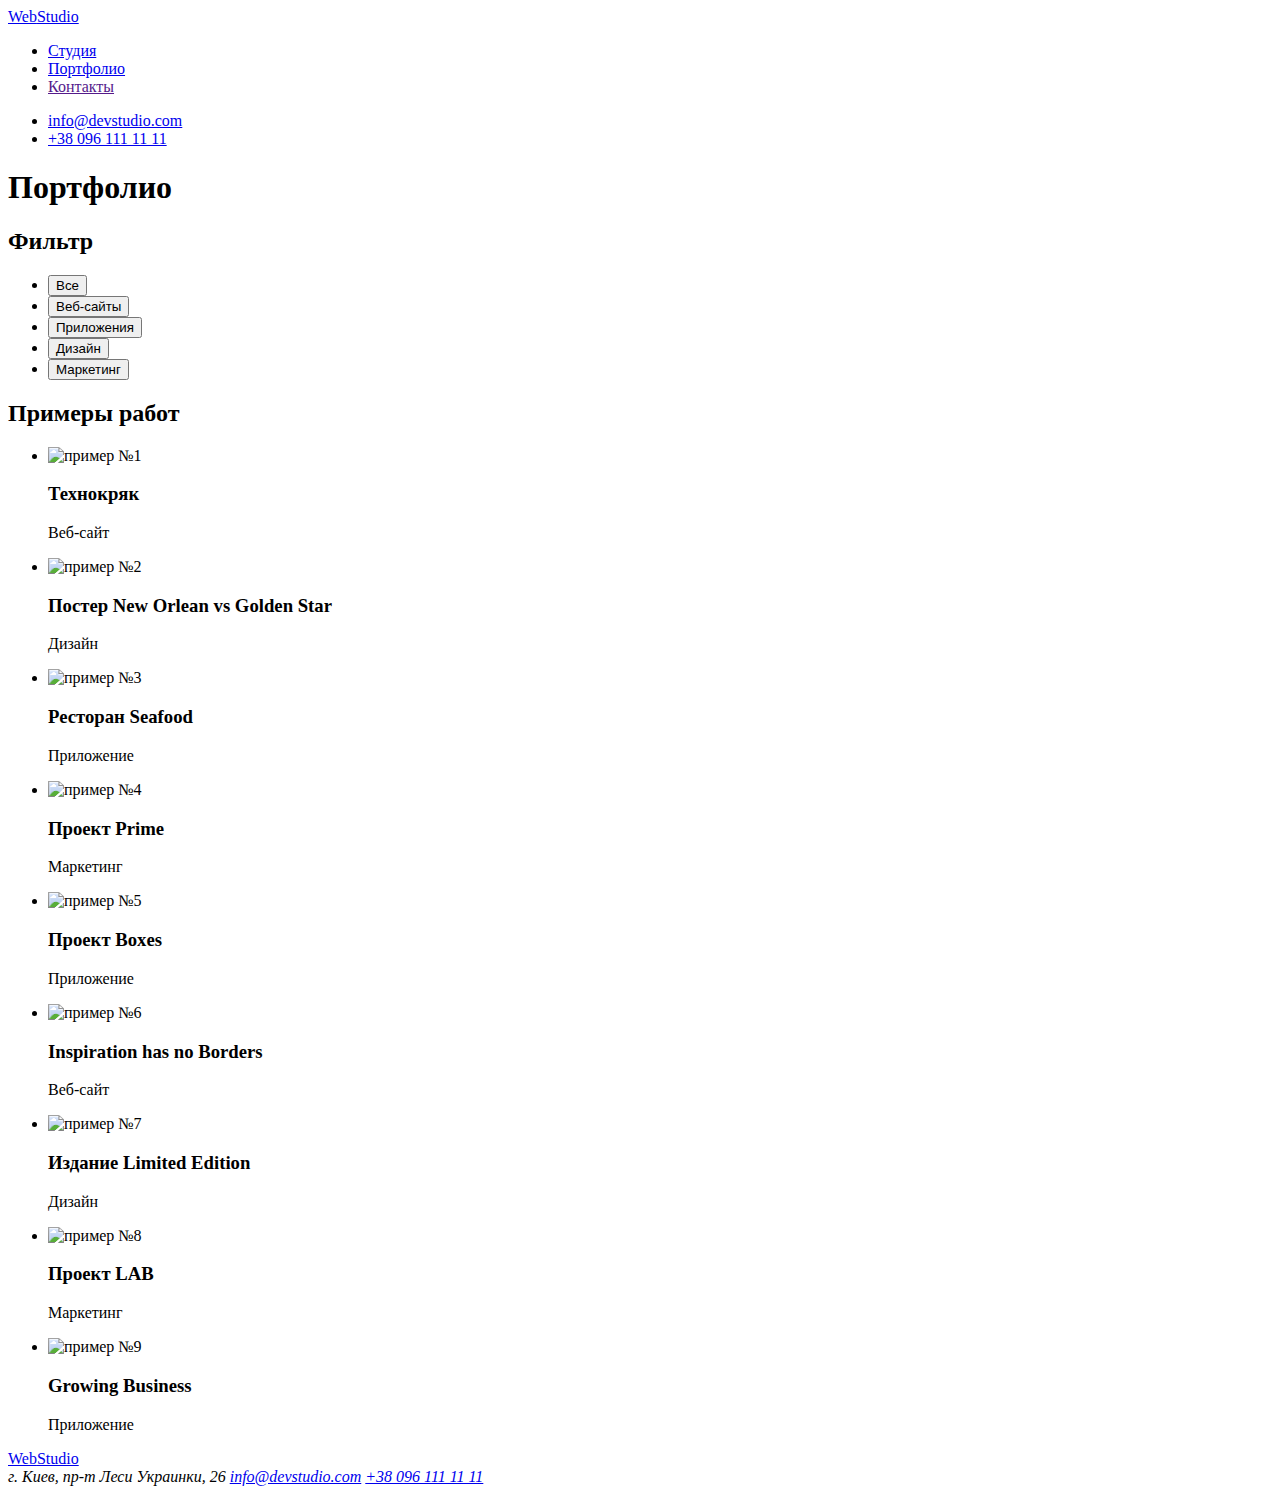
==== portfolio.html @ a3336d9d "Add files via upload" ====
<!DOCTYPE html>
<html lang="ru">
    <head>
        <meta charset="UTF-8">
        <meta http-equiv="X-UA-Compatible" content="IE=edge">
        <meta name="viewport" content="width=device-width, initial-scale=1.0">
        <title>WebStudio Портфолио</title>
        <link rel="preconnect" href="https://fonts.gstatic.com">
        <link href="https://fonts.googleapis.com/css2?family=Raleway:wght@700&family=Roboto:wght@400;500;700;900&display=swap" rel="stylesheet">
        <link rel="stylesheet" href="./css/styles.css">
    </head>
    <body>
        <!--Навигация-->
        <header>
            <nav>
                <a href="./" class="webstudio-link"><span class="web">Web</span><span class="studio">Studio</span></a>
                <ul class="list">
                    <li><a href="./studio.html" class="site-nav-link">Студия</a></li>
                    <li><a href="./portfolio.html" class="site-nav-link">Портфолио</a></li>
                    <li><a href="" class="site-nav-link">Контакты</a></li>
                </ul>
            </nav>
            <ul class="list">
                <li><a href="mailto:info@devstudio.com" class="contacts">info@devstudio.com</a></li>
                <li><a href="tel:+380961111111" class="contacts">+38 096 111 11 11</a></li>
            </ul>            
        </header>
        <main>
            <section>
                <h1 class="visually-hidden">Портфолио</h1>

                <!--Кнопки фильтра проектов-->
                <h2 class="visually-hidden">Фильтр</h2>
                <ul class="list">
                    <li><button type="button" class="button">Все</button></li>
                    <li><button type="button" class="button">Веб-сайты</button></li>
                    <li><button type="button" class="button">Приложения</button></li>
                    <li><button type="button" class="button">Дизайн</button></li>
                    <li><button type="button" class="button">Маркетинг</button></li>
                </ul>
                
                <!--Примеры работ-->
                <h2 class="visually-hidden">Примеры работ</h2>
                <ul class="list">
                    <li>
                        <img src="./images-portfolio/img-portfolio-1.jpg" alt="пример №1" width="370">
                        <h3 class="portfolio-item">Технокряк</h3>
                        <p class="portfolio-description">Веб-сайт</p>
                    </li>
                    <li>
                        <img src="./images-portfolio/img-portfolio-2.jpg" alt="пример №2" width="370">
                        <h3 class="portfolio-item">Постер New Orlean vs Golden Star</h3>
                        <p class="portfolio-description">Дизайн</p>
                    </li>
                    <li>
                        <img src="./images-portfolio/img-portfolio-3.jpg" alt="пример №3" width="370">
                        <h3 class="portfolio-item">Ресторан Seafood</h3>
                        <p class="portfolio-description">Приложение</p>
                    </li>
                    <li>
                        <img src="./images-portfolio/img-portfolio-4.jpg" alt="пример №4" width="370">
                        <h3 class="portfolio-item">Проект Prime</h3>
                        <p class="portfolio-description">Маркетинг</p>
                    </li>
                    <li>
                        <img src="./images-portfolio/img-portfolio-5.jpg" alt="пример №5" width="370">
                        <h3 class="portfolio-item">Проект Boxes</h3>
                        <p class="portfolio-description">Приложение</p>
                    </li>
                    <li>
                        <img src="./images-portfolio/img-portfolio-6.jpg" alt="пример №6" width="370">
                        <h3 class="portfolio-item">Inspiration has no Borders</h3>
                        <p class="portfolio-description">Веб-сайт</p>
                    </li>
                    <li>
                        <img src="./images-portfolio/img-portfolio-7.jpg" alt="пример №7" width="370">
                        <h3 class="portfolio-item">Издание Limited Edition</h3>
                        <p class="portfolio-description">Дизайн</p>
                    </li>
                    <li>
                        <img src="./images-portfolio/img-portfolio-8.jpg" alt="пример №8" width="370">
                        <h3 class="portfolio-item">Проект LAB</h3>
                        <p class="portfolio-description">Маркетинг</p>
                    </li>
                    <li>
                        <img src="./images-portfolio/img-portfolio-9.jpg" alt="пример №9" width="370">
                        <h3 class="portfolio-item">Growing Business</h3>
                        <p class="portfolio-description">Приложение</p>
                    </li>
                </ul>
            </section>
        </main>
        <footer>
            <a href="/" class="webstudio-link"><span class="web">Web</span><span class="studio-footer">Studio</span></a>
            <address class="address">
                г. Киев, пр-т Леси Украинки, 26
                <a href="mailto:info@devstudio.com">info@devstudio.com</a>
                <a href="tel:+380961111111">+38 096 111 11 11</a>
            </address>
        </footer>
    </body>
</html>
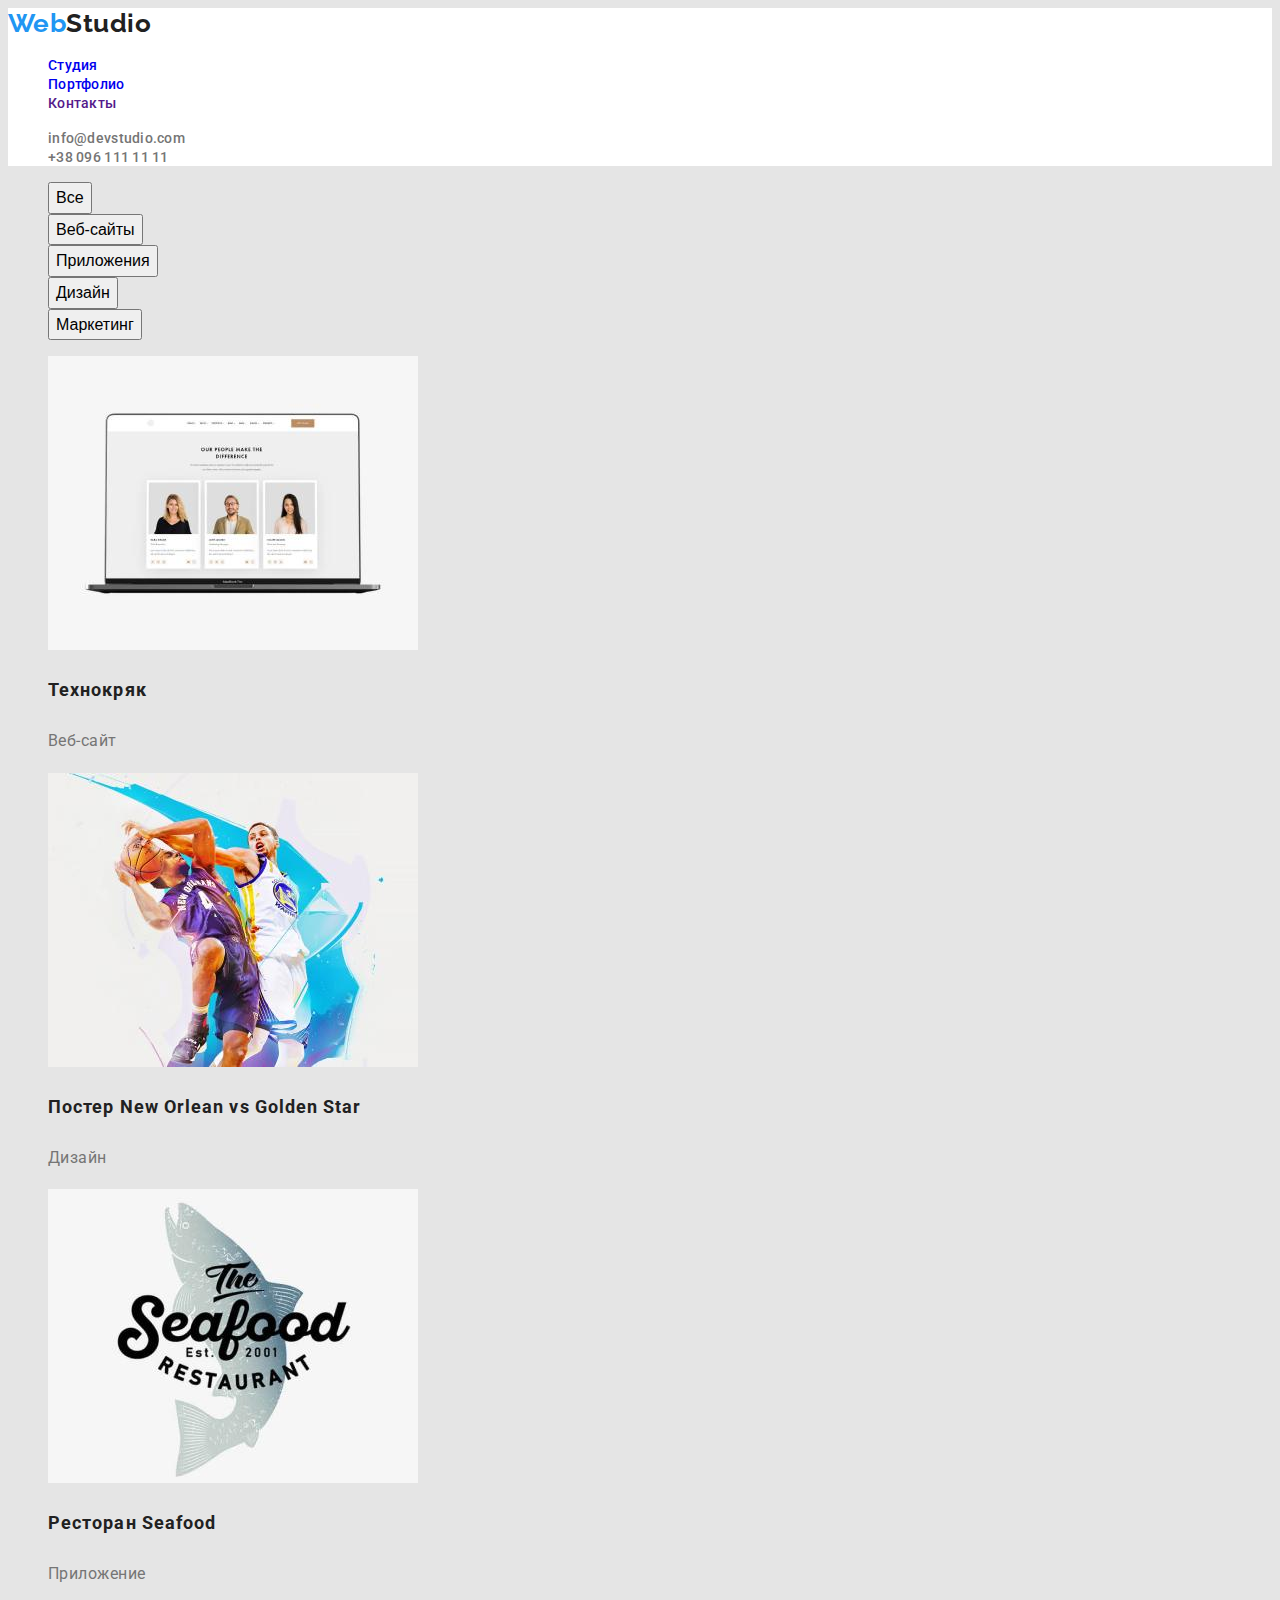
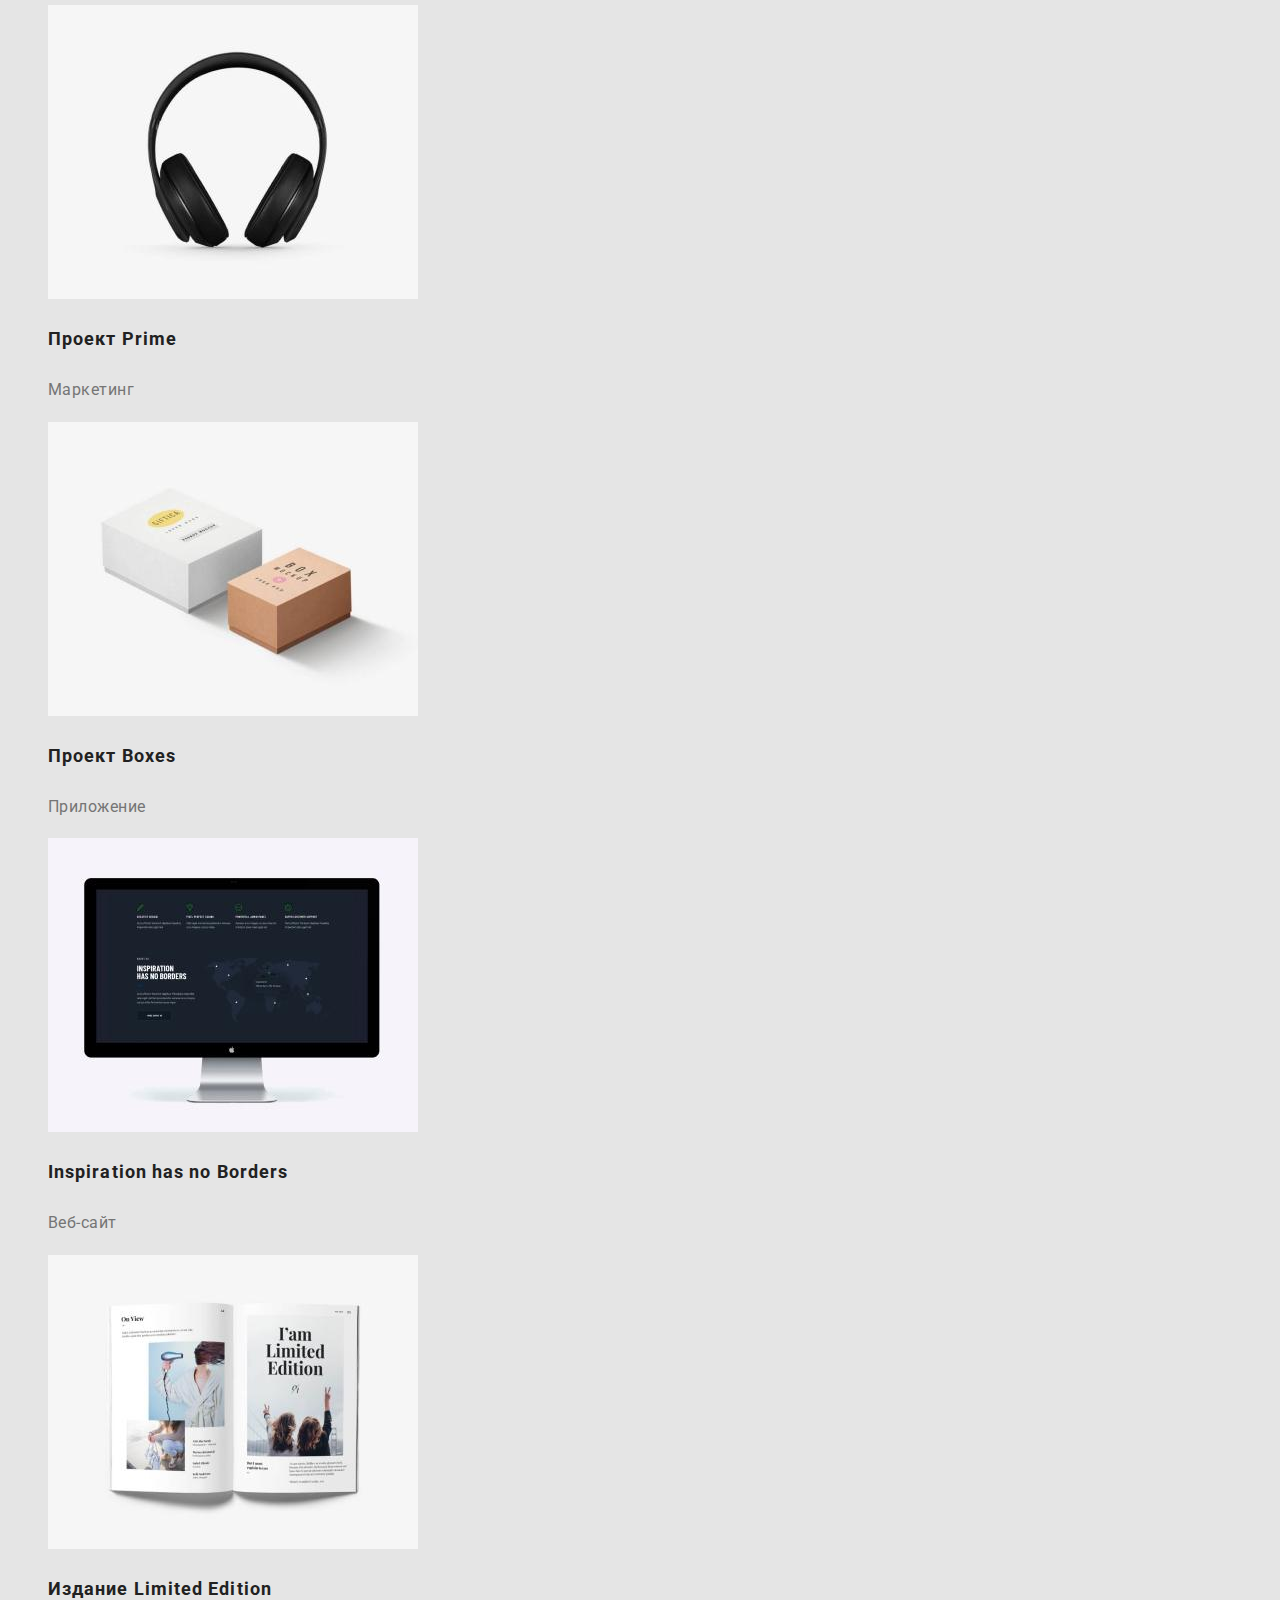
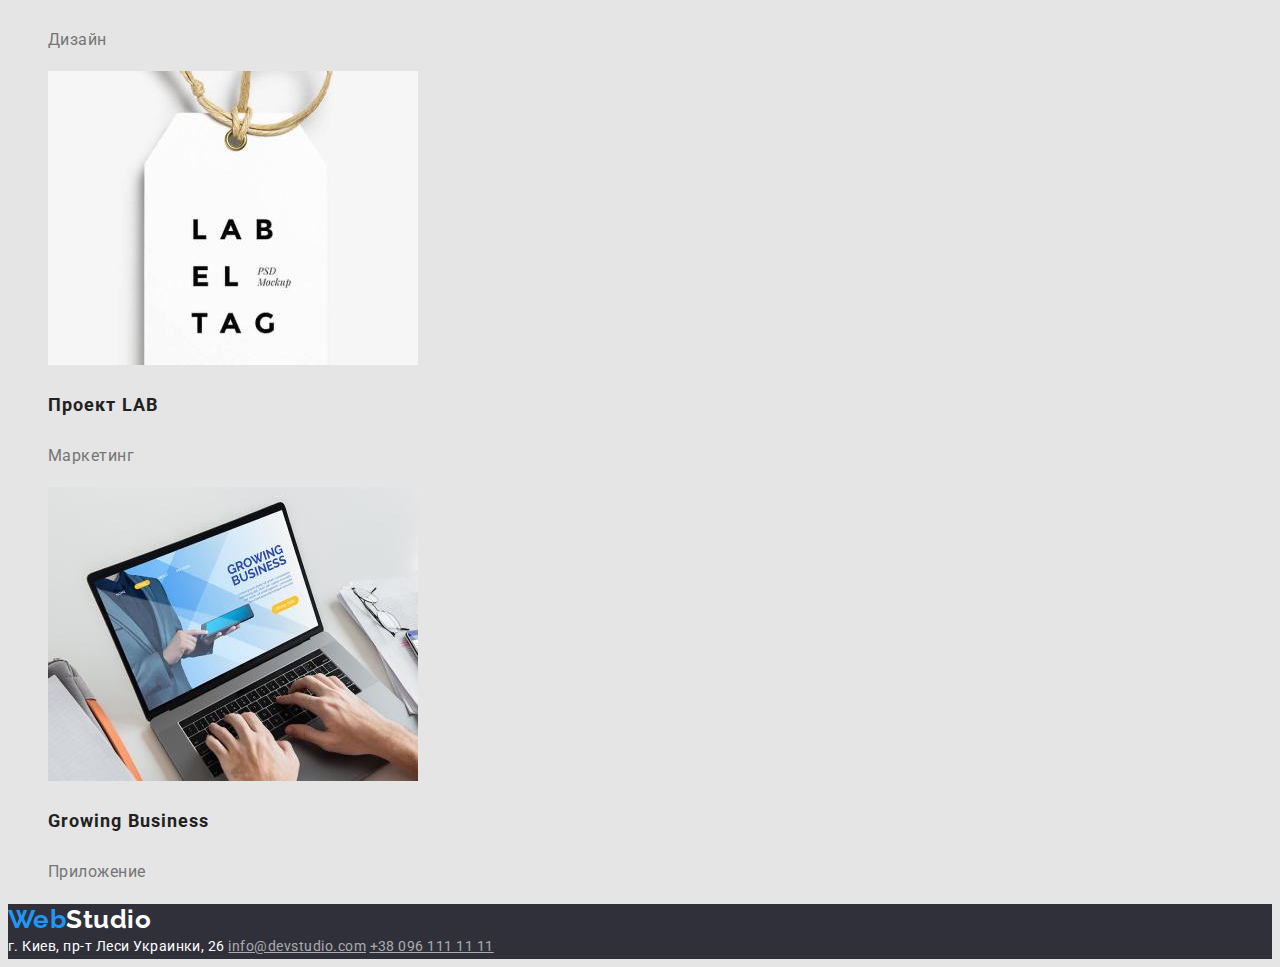
==== commit 21fa0190: "Add files via upload" ====
--- a/portfolio.html
+++ b/portfolio.html
@@ -15,7 +15,7 @@
             <nav>
                 <a href="./" class="webstudio-link"><span class="web">Web</span><span class="studio">Studio</span></a>
                 <ul class="list">
-                    <li><a href="./studio.html" class="site-nav-link">Студия</a></li>
+                    <li><a href="./" class="site-nav-link">Студия</a></li>
                     <li><a href="./portfolio.html" class="site-nav-link">Портфолио</a></li>
                     <li><a href="" class="site-nav-link">Контакты</a></li>
                 </ul>
--- a/css/styles.css
+++ b/css/styles.css
@@ -0,0 +1,204 @@
+:root {
+    --primary-text-color: #212121;
+    --secondary-text-color: #757575;
+    --accent-text-color: #2196F3;
+    --primary-background-color: #E5E5E5;
+    --block-color: #2F303A;
+    --white-color: #ffffff;
+}
+body {
+    background-color: var(--primary-background-color);
+    font-family: Roboto;
+    font-style: normal;
+    letter-spacing: 0.03em;
+    color: var(--primary-text-color);
+}
+
+/*header*/
+header {
+    background-color: #ffffff;
+}
+.web,
+.studio,
+.studio-footer {
+    font-family: Raleway;
+    font-style: normal;
+    font-weight: bold;
+    font-size: 26px;
+    line-height: 1.2;
+}
+.web {
+    color: var(--accent-text-color);
+}
+
+.studio {
+    color: var(--primary-text-color);
+}
+.webstudio-link {
+    text-decoration: none;
+}
+
+/*site nav*/
+.site-nav-link {
+    font-weight: 500;
+    font-size: 14px;
+    line-height: 1.1;
+    letter-spacing: 0.02em;
+    text-decoration: none;
+}
+.site-nav-link:hover,
+.site-nav-link:focus {
+    color: var(--accent-text-color);
+}
+
+/*contacts header*/
+.contacts {
+    color: var(--secondary-text-color);
+    font-weight: 500;
+    font-size: 14px;
+    line-height: 1.1;
+    letter-spacing: 0.02em;
+    text-decoration: none;
+}
+
+.contacts:hover,
+.contacts:focus {
+    color: var(--accent-text-color);
+}
+
+/*hero*/
+
+.main-title{
+    background-color: var(--block-color);
+}
+
+.tag-main {
+    font-weight: 900;
+    font-size: 44px;
+    line-height: 1.5;
+    text-align: center;
+    letter-spacing: 0.06em;
+    text-transform: uppercase;
+    color: var(--white-color);
+}
+.order-button {
+    color: var(--white-color);
+    background-color: var(--accent-text-color);
+    font-weight: bold;
+    font-size: 16px;
+    line-height: 1.9;
+    display: flex;
+    align-items: center;
+    text-align: center;
+    letter-spacing: 0.06em;
+    cursor: pointer;
+}
+
+.order-button:hover,
+.order-button:focus {
+    background-color: var(--secondary-text-color);
+}
+
+.list{
+    list-style: none;
+}
+
+.features {
+    font-weight: bold;
+    font-size: 14px;
+    line-height: 1.1;
+    text-transform: uppercase;
+    color: var(--primary-text-color);
+}
+
+.description {
+    font-weight: normal;
+    font-size: 14px;
+    line-height: 1.7;
+    color: var(--secondary-text-color);
+}
+
+.team-list {
+    background-color: #F5F4FA;
+}
+
+.team-item {
+    font-weight: 500;
+    font-size: 16px;
+    line-height: 1.2;
+    text-align: center;
+}
+.team-description {
+    font-weight: normal;
+    font-size: 16px;
+    line-height: 1.2;
+    text-align: center;
+    color: var(--secondary-text-color);
+}
+
+/*footer*/
+footer {
+    background-color: var(--block-color);
+}
+.studio-footer {
+    color: var(--white-color);
+}
+.address {
+    font-style: normal;
+    font-weight: normal;
+    font-size: 14px;
+    line-height: 1.7;
+    color: var(--white-color);
+}
+
+.contacts-footer {
+    text-decoration: none;
+}
+
+.address > a {
+    color: rgb(255, 255, 255, 0.6)
+}
+
+.address > a:hover,
+.address > a:focus {
+    color: var(--accent-text-color);
+}
+
+/*portfolio*/
+.button {
+    font-weight: 500;
+    font-size: 16px;
+    line-height: 1.6;
+    text-align: center;
+    cursor: pointer;
+}
+
+.button:hover,
+.button:focus{
+    background-color: var(--accent-text-color);
+}
+
+.visually-hidden {
+    position: absolute;
+    clip: rect(1px 1px 1px 1px);
+    clip: rect(1px, 1px, 1px, 1px);
+    padding: 0;
+    border: 0;
+    height: 1px;
+    width: 1px;
+    overflow: hidden;
+}
+
+.portfolio-item{
+    font-weight: bold;
+    font-size: 18px;
+    line-height: 2;
+    letter-spacing: 0.06em;
+}
+
+.portfolio-description {
+    font-weight: normal;
+    font-size: 16px;
+    line-height: 1.9;
+    color: var(--secondary-text-color);
+}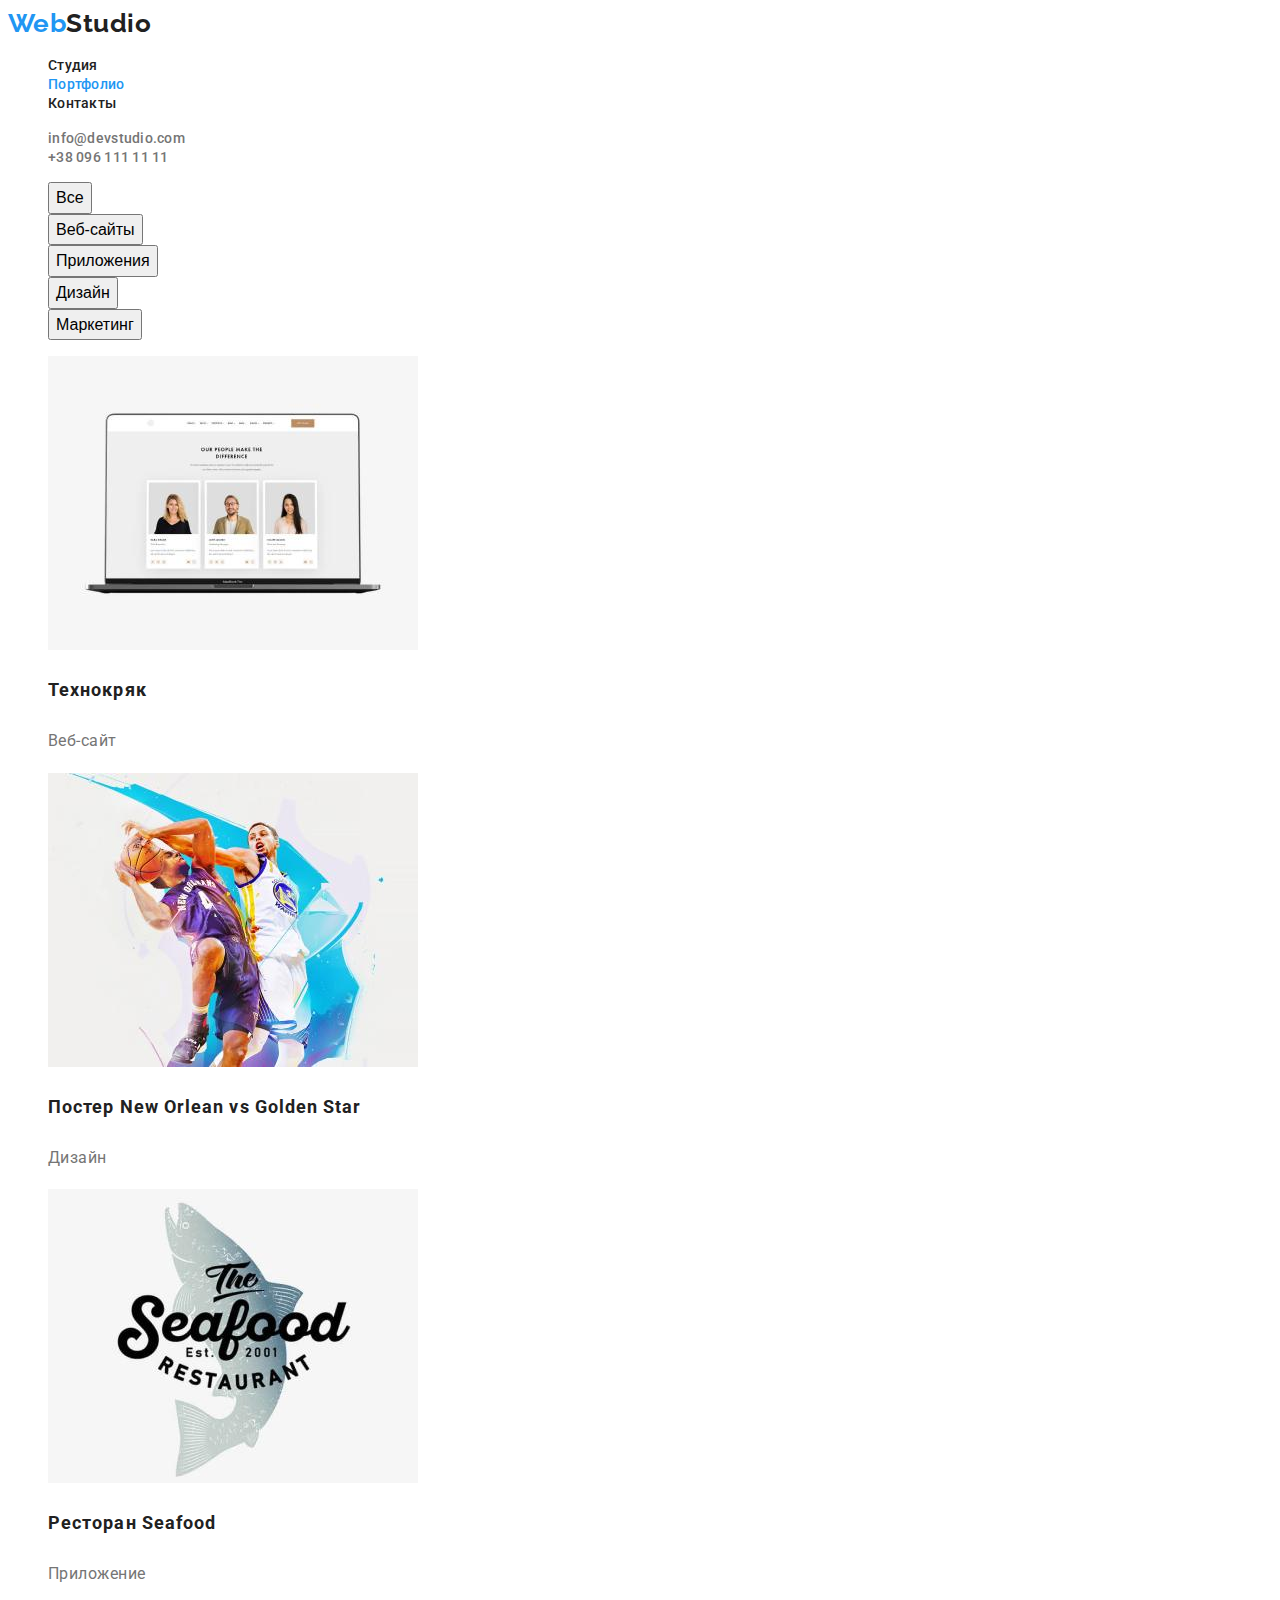
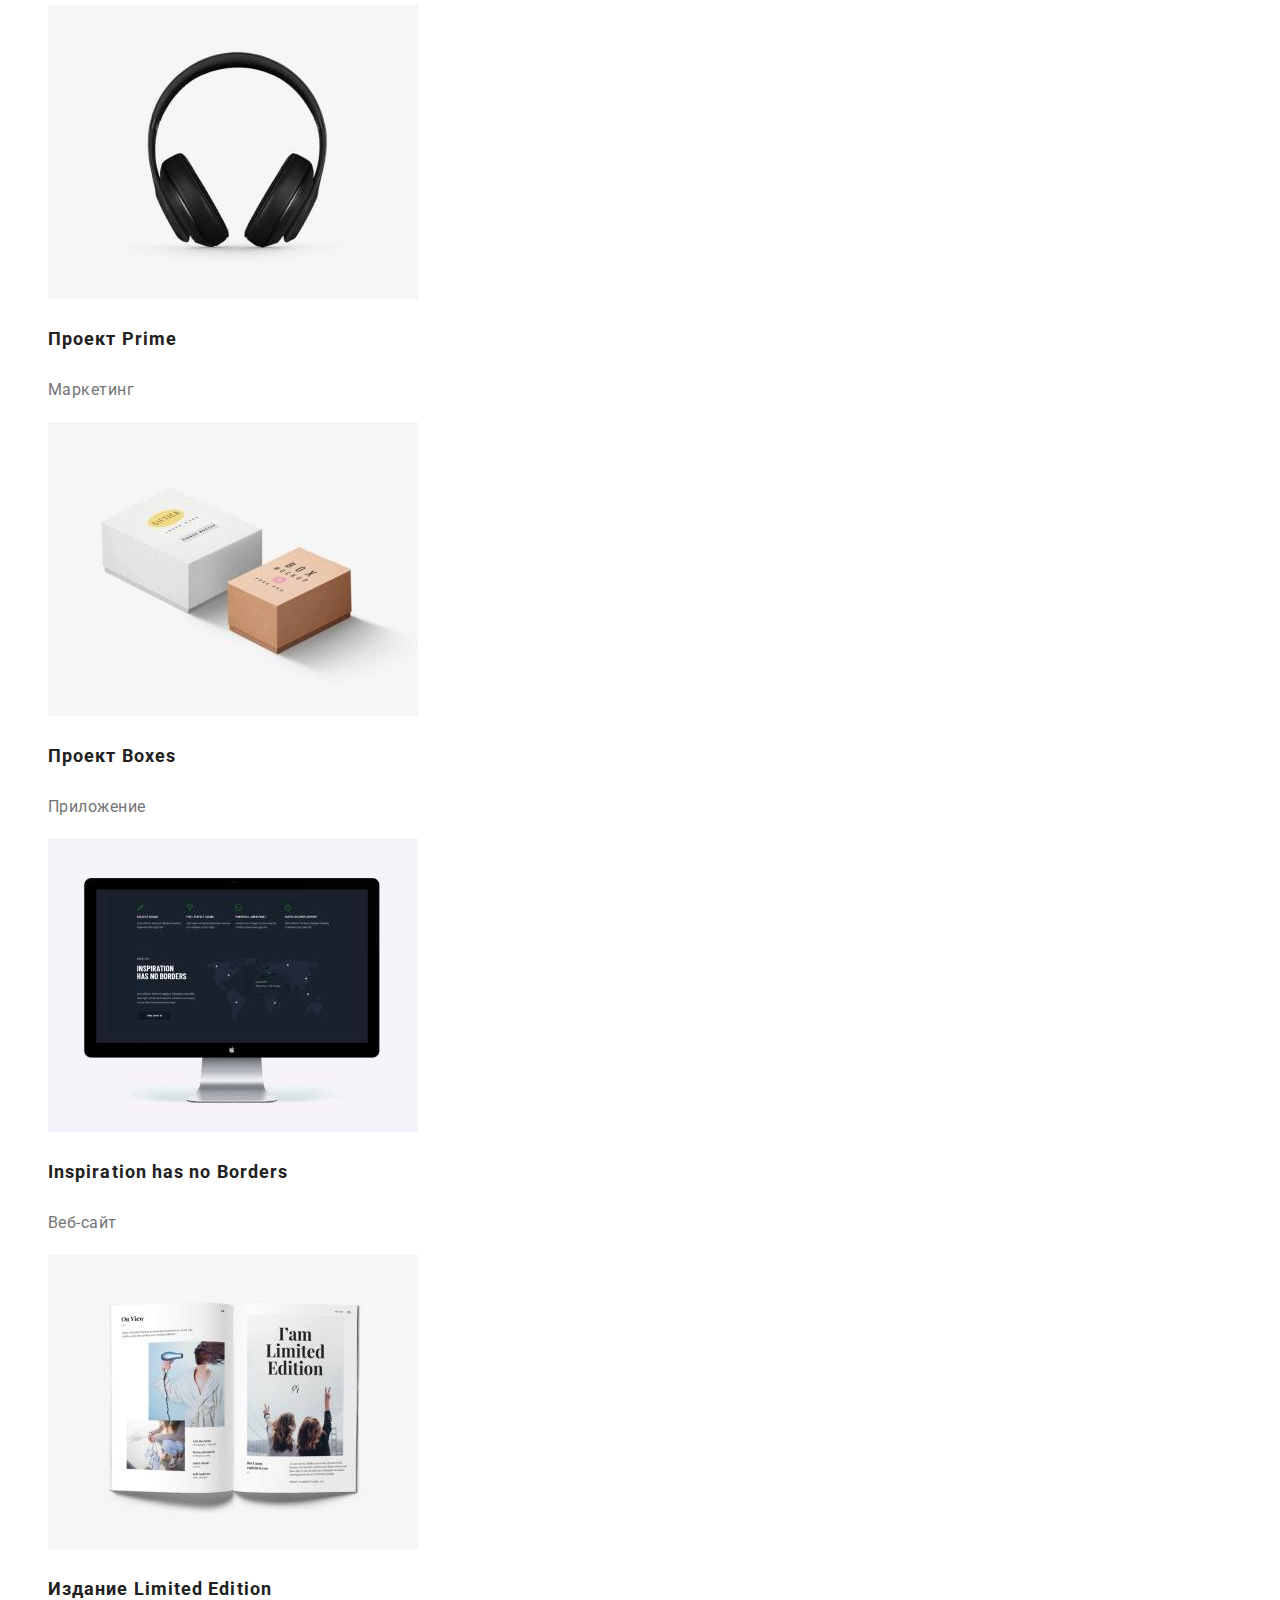
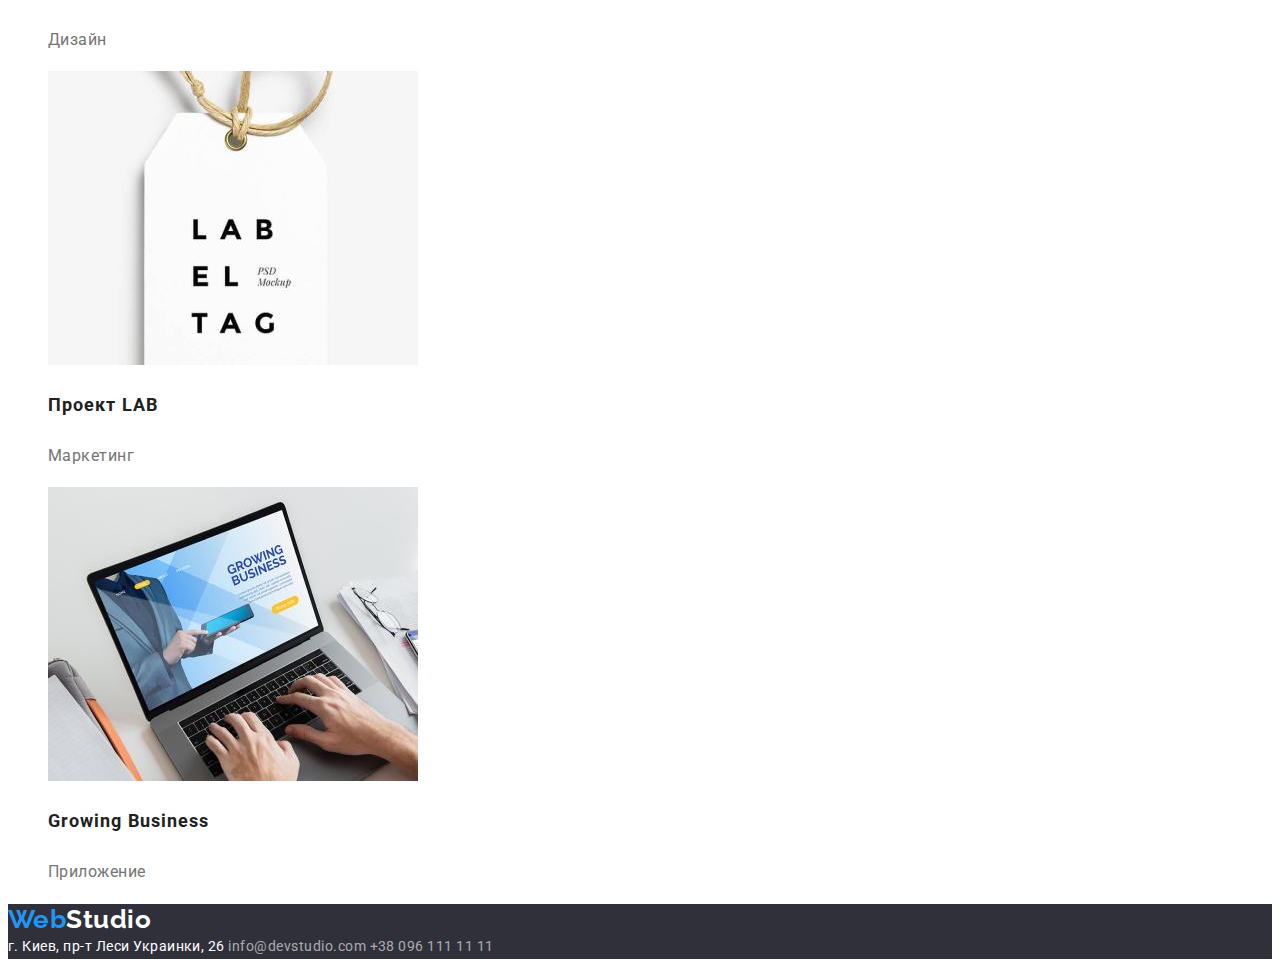
==== commit e483ef13: "Add files via upload" ====
--- a/portfolio.html
+++ b/portfolio.html
@@ -16,7 +16,7 @@
                 <a href="./" class="webstudio-link"><span class="web">Web</span><span class="studio">Studio</span></a>
                 <ul class="list">
                     <li><a href="./" class="site-nav-link">Студия</a></li>
-                    <li><a href="./portfolio.html" class="site-nav-link">Портфолио</a></li>
+                    <li><a href="./portfolio.html" class="current">Портфолио</a></li>
                     <li><a href="" class="site-nav-link">Контакты</a></li>
                 </ul>
             </nav>
@@ -94,8 +94,8 @@
             <a href="/" class="webstudio-link"><span class="web">Web</span><span class="studio-footer">Studio</span></a>
             <address class="address">
                 г. Киев, пр-т Леси Украинки, 26
-                <a href="mailto:info@devstudio.com">info@devstudio.com</a>
-                <a href="tel:+380961111111">+38 096 111 11 11</a>
+                <a href="mailto:info@devstudio.com" class="contacts-footer">info@devstudio.com</a>
+                <a href="tel:+380961111111" class="contacts-footer">+38 096 111 11 11</a>
             </address>
         </footer>
     </body>
--- a/css/styles.css
+++ b/css/styles.css
@@ -6,9 +6,10 @@
     --block-color: #2F303A;
     --white-color: #ffffff;
 }
+
 body {
-    background-color: var(--primary-background-color);
-    font-family: Roboto;
+    background-color: var(--white-color);
+    font-family: Roboto, sans-serif;
     font-style: normal;
     letter-spacing: 0.03em;
     color: var(--primary-text-color);
@@ -18,12 +19,13 @@
 header {
     background-color: #ffffff;
 }
+
 .web,
 .studio,
 .studio-footer {
-    font-family: Raleway;
+    font-family: Raleway, sans-serif;
     font-style: normal;
-    font-weight: bold;
+    font-weight: 700;
     font-size: 26px;
     line-height: 1.2;
 }
@@ -39,12 +41,22 @@
 }
 
 /*site nav*/
+.current {
+    font-weight: 500;
+    font-size: 14px;
+    line-height: 1.1;
+    letter-spacing: 0.02em;
+    text-decoration: none;
+    color: var(--accent-text-color);
+}
+
 .site-nav-link {
     font-weight: 500;
     font-size: 14px;
     line-height: 1.1;
     letter-spacing: 0.02em;
     text-decoration: none;
+    color: var(--primary-text-color);
 }
 .site-nav-link:hover,
 .site-nav-link:focus {
@@ -81,10 +93,11 @@
     text-transform: uppercase;
     color: var(--white-color);
 }
+
 .order-button {
     color: var(--white-color);
     background-color: var(--accent-text-color);
-    font-weight: bold;
+    font-weight: 700;
     font-size: 16px;
     line-height: 1.9;
     display: flex;
@@ -104,7 +117,7 @@
 }
 
 .features {
-    font-weight: bold;
+    font-weight: 700;
     font-size: 14px;
     line-height: 1.1;
     text-transform: uppercase;
@@ -112,7 +125,7 @@
 }
 
 .description {
-    font-weight: normal;
+    font-weight: 400;
     font-size: 14px;
     line-height: 1.7;
     color: var(--secondary-text-color);
@@ -129,7 +142,7 @@
     text-align: center;
 }
 .team-description {
-    font-weight: normal;
+    font-weight: 400;
     font-size: 16px;
     line-height: 1.2;
     text-align: center;
@@ -145,7 +158,7 @@
 }
 .address {
     font-style: normal;
-    font-weight: normal;
+    font-weight: 400;
     font-size: 14px;
     line-height: 1.7;
     color: var(--white-color);
@@ -176,6 +189,7 @@
 .button:hover,
 .button:focus{
     background-color: var(--accent-text-color);
+    color: var(--white-color)
 }
 
 .visually-hidden {
@@ -190,14 +204,14 @@
 }
 
 .portfolio-item{
-    font-weight: bold;
+    font-weight: 700;
     font-size: 18px;
     line-height: 2;
     letter-spacing: 0.06em;
 }
 
 .portfolio-description {
-    font-weight: normal;
+    font-weight: 400;
     font-size: 16px;
     line-height: 1.9;
     color: var(--secondary-text-color);
